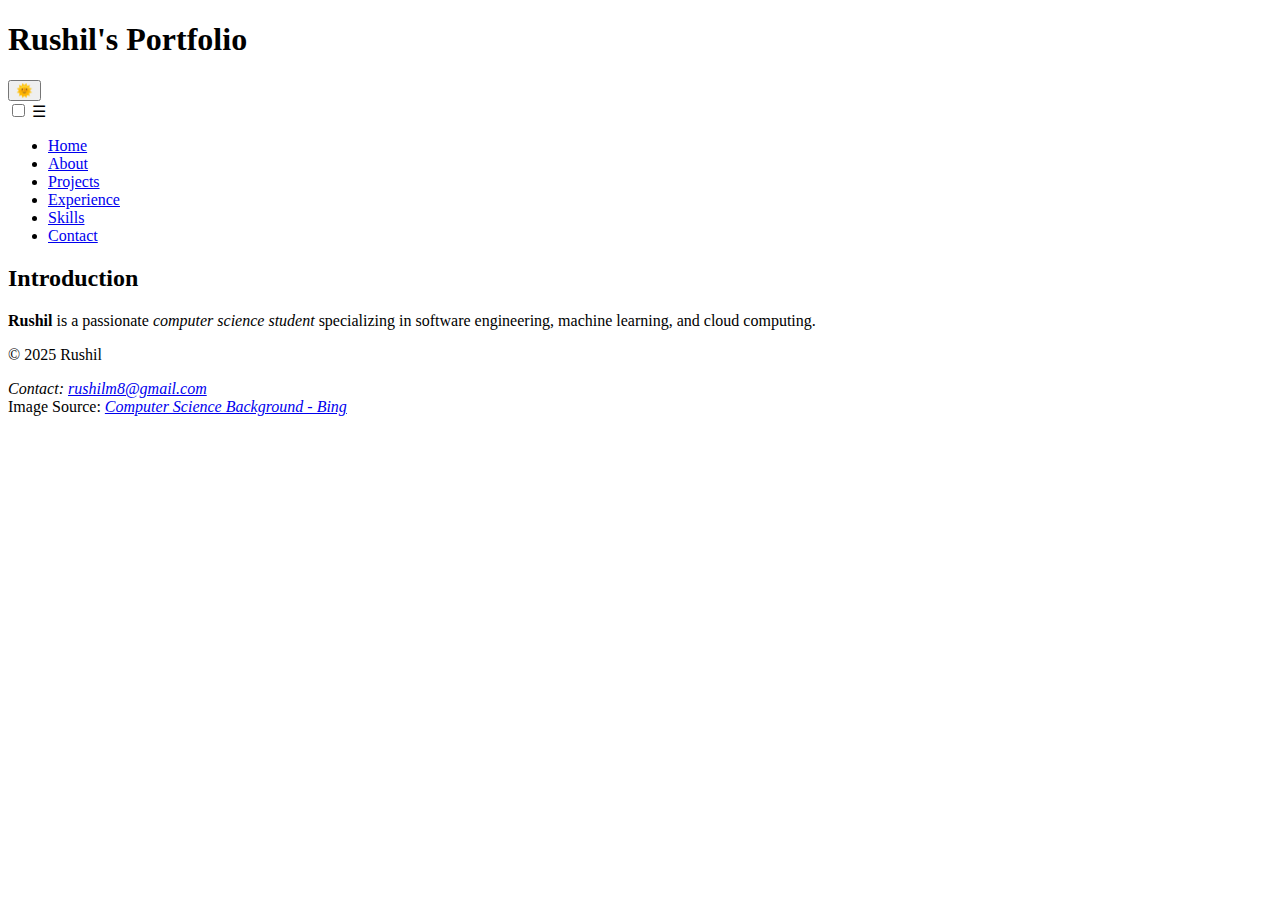
==== index.html @ c71d03ea "Add files via upload" ====
<!DOCTYPE html>
<html lang="en">
<head>
    <meta charset="UTF-8">
    <meta name="viewport" content="width=device-width, initial-scale=1.0">
    <title>Rushil's Portfolio</title>
    <meta name="description" content="A portfolio showcasing Rushil's projects, experience, and skills.">
    <link rel="stylesheet" href="styles.css">
</head>
<body>
    <header>
        <div class="header-title">
            <h1>Rushil's Portfolio</h1>
            <button id="theme-toggle" aria-label="Toggle light/dark mode">🌞</button>
        </div>
        
        <input type="checkbox" id="nav-toggle" class="nav-toggle">
        <label for="nav-toggle" class="nav-toggle-label">&#9776;</label>
        <nav>
            <ul>
                <li><a href="index.html">Home</a></li>
                <li><a href="about.html">About</a></li>
                <li><a href="projects.html">Projects</a></li>
                <li><a href="experience.html">Experience</a></li>
                <li><a href="skills.html">Skills</a></li>
                <li><a href="contact.html">Contact</a></li>
            </ul>
        </nav>
    </header>
    
    <main>
        <section class="intro">
            <h2>Introduction</h2>
            <p><strong>Rushil</strong> is a passionate <em>computer science student</em> specializing in software engineering, machine learning, and cloud computing.</p>
        </section>
    </main>

    <footer>
        <p>&copy; 2025 Rushil</p>
        <address>
            Contact: <a href="mailto:rushilm8@gmail.com">rushilm8@gmail.com</a>
        </address>
    </footer>

    <!-- Citation for Image -->
    <div class="image-credit">
        Image Source: <cite><a href="https://tse3.mm.bing.net/th?id=OIP.bUmzk4lCeGybsMOqSqL_PQHaEK&pid=Api" target="_blank" rel="noopener noreferrer">Computer Science Background - Bing</a></cite>
    </div>

    <script src="theme-toggle.js"></script>
</body>
</html>
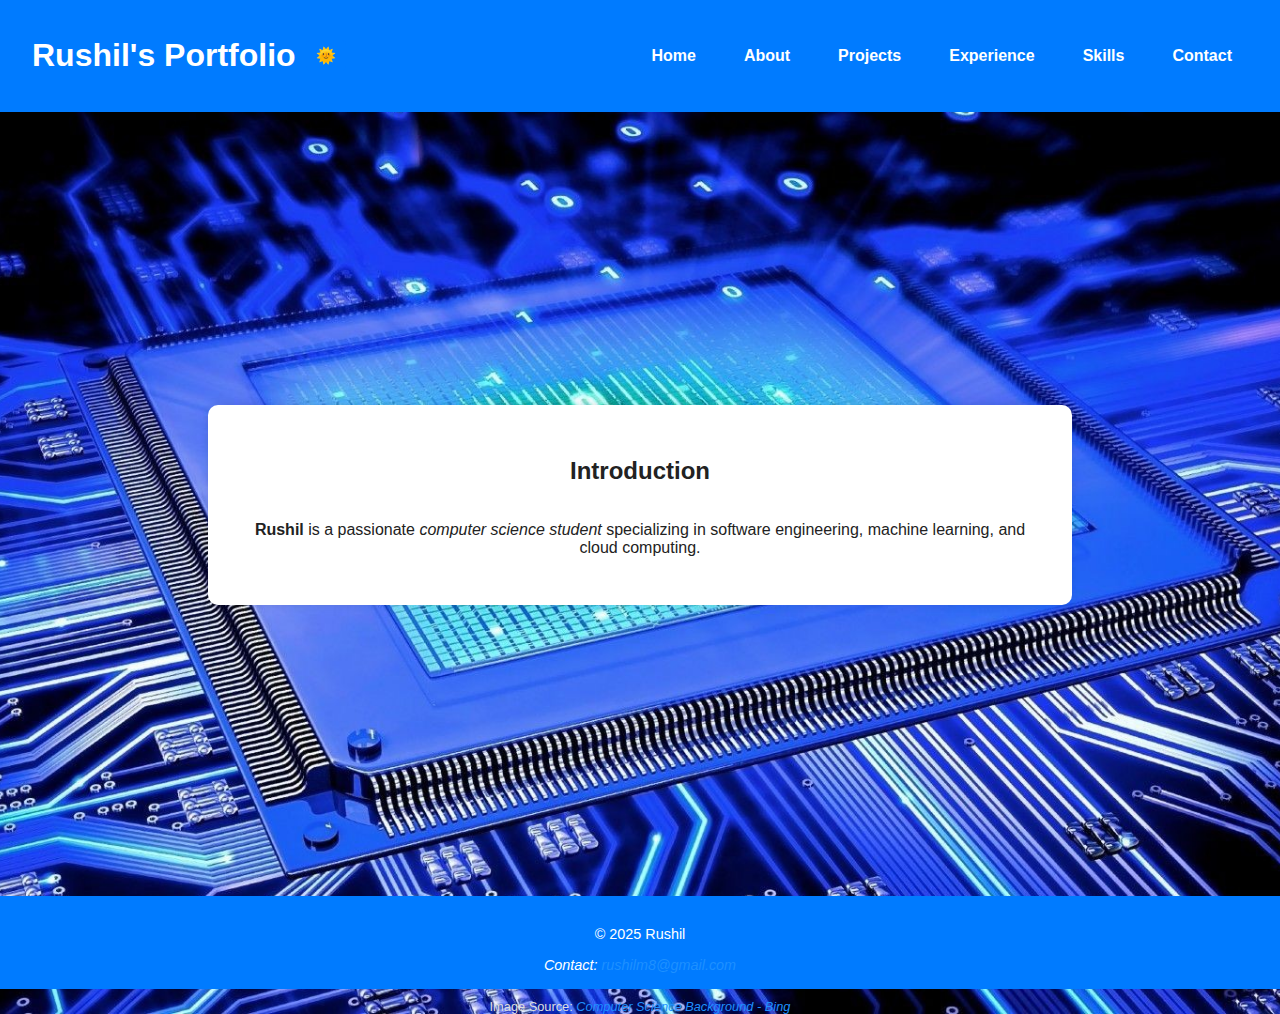
==== commit abe79fa6: "added js back to the top button" ====
--- a/index.html
+++ b/index.html
@@ -50,3 +50,12 @@
     <script src="theme-toggle.js"></script>
 </body>
 </html>
+<body>
+    <!-- Existing header, main, footer code remains unchanged -->
+  
+    <!-- Back to Top Button -->
+    <button id="back-to-top" aria-label="Back to top">↑ Top</button>
+  
+    <script src="theme-toggle.js"></script>
+    <script src="back-to-top.js"></script>
+  </body>
--- a/styles.css
+++ b/styles.css
@@ -0,0 +1,760 @@
+/* CSS Variables with Fallbacks */
+:root {
+    --primary-color: color-mix(in srgb, blue 70%, white);
+    --secondary-color: color(display-p3 0.2 0.6 0.8);
+    --text-color: #222;
+    --background-color: #f5f5f5;
+    --font-size: 1rem;
+    --header-font: 'Poppins', sans-serif;
+}
+/* Background Image */
+body {
+    background-image: url('assets/media/CSbackground.jpg'); /* Adjust path if needed */
+    background-size: cover;
+    background-position: center;
+    background-repeat: no-repeat;
+    color: #222; /* Default text color */
+}
+
+/* Content Wrapper: White Box for Readability */
+.content-wrapper {
+    background-color: rgba(255, 255, 255, 0.9); /* White with slight transparency */
+    padding: 2rem;
+    max-width: 900px;
+    margin: 2rem auto;
+    border-radius: 10px;
+    box-shadow: 0 4px 10px rgba(0, 0, 0, 0.2); /* Soft shadow for depth */
+}
+
+/* Header & Footer: Ensure Readability */
+header, footer {
+    background-color: rgba(0, 0, 0, 0.7);
+    padding: 1rem;
+    text-align: center;
+    color: white;
+}
+
+/* Navigation Link Colors */
+a {
+    color: #1e90ff;
+    text-decoration: none;
+}
+
+a:hover {
+    text-decoration: underline;
+}
+
+/* Intro Section Inside Wrapper */
+.intro {
+    background-color: rgba(255, 255, 255, 0.9);
+    padding: 2rem;
+    border-radius: 10px;
+    text-align: center;
+}
+
+/* Citation Styling */
+.image-credit {
+    text-align: center;
+    font-size: 0.8rem;
+    margin-top: 10px;
+    color: #555;
+}
+
+
+/* Overlay for better readability */
+.intro {
+    background-color: rgba(0, 0, 0, 0.6); /* Dark overlay */
+    padding: 2rem;
+    border-radius: 10px;
+    text-align: center;
+    max-width: 800px;
+    margin: 2rem auto;
+}
+
+/* Ensure header and footer remain readable */
+header, footer {
+    background-color: rgba(0, 0, 0, 0.7);
+    padding: 1rem;
+    text-align: center;
+}
+
+/* Link Styling */
+a {
+    color: #1e90ff;
+    text-decoration: none;
+}
+
+a:hover {
+    text-decoration: underline;
+}
+
+/* Citation styling */
+.image-credit {
+    text-align: center;
+    font-size: 0.8rem;
+    margin-top: 10px;
+    color: #ddd;
+}
+
+/* Global Styles */
+body {
+    font-family: var(--header-font, Arial), sans-serif;
+    font-size: var(--font-size);
+    color: var(--text-color);
+    background-color: var(--background-color);
+    margin: 0;
+    padding: 0;
+}
+
+/* Header */
+header {
+    display: flex;
+    justify-content: space-between;
+    align-items: center;
+    padding: 1rem;
+    background-color: var(--primary-color, blue);
+    color: white;
+    text-align: center;
+}
+
+header h1 {
+    font-size: 2rem;
+    transition: transform 0.3s ease-in-out;
+}
+
+header h1:hover {
+    transform: scale(1.1);
+}
+
+/* Navigation */
+nav ul {
+    display: flex;
+    list-style: none;
+    gap: 1rem;
+    padding: 0;
+}
+
+nav li {
+    position: relative;
+}
+
+nav a {
+    text-decoration: none;
+    color: white;
+    font-weight: bold;
+    padding: 0.5rem 1rem;
+    display: inline-block;
+    transition: color 0.3s ease-in-out;
+}
+
+nav a:hover {
+    color: var(--secondary-color, cyan);
+}
+
+/* Fix navigation spacing for small screens */
+@media (max-width: 768px) {
+    nav ul {
+        flex-direction: column;
+        align-items: center;
+    }
+
+    .intro {
+        max-width: 90%;
+    }
+}
+
+/* Main Section */
+main {
+    display: flex;
+    flex-direction: column;
+    justify-content: center;
+    align-items: center;
+    min-height: 80dvh; /* Ensures full viewport height */
+    text-align: center;
+    padding: 2rem;
+}
+
+/* Responsive Grid Layout - Fix Alignment */
+.intro {
+    display: flex;
+    flex-direction: column;
+    align-items: center;
+    justify-content: center;
+    max-width: 800px;
+    background-color: white;
+    padding: 2rem;
+    border-radius: 10px;
+    box-shadow: 0 0 10px rgba(0, 0, 0, 0.1);
+    animation: fadeIn 1s ease-in;
+    margin-bottom: 30px;
+}
+
+/* Fix Image Sizes and Alignment */
+.intro figure {
+    display: flex;
+    flex-direction: column;
+    align-items: center;
+    margin: 20px 0;
+}
+
+.intro img {
+    max-width: 250px;
+    height: auto;
+    border-radius: 10px;
+}
+
+/* Fix List Display */
+.intro ul {
+    list-style-type: disc;
+    text-align: left;
+    padding-left: 20px;
+    max-width: 600px;
+}
+
+/* Fix Hiking Image Alignment */
+.intro picture {
+    display: flex;
+    justify-content: center;
+    margin: 20px 0;
+}
+
+.intro picture img {
+    max-width: 250px;
+    height: auto;
+    border-radius: 10px;
+}
+
+/* CSS Animation */
+@keyframes fadeIn {
+    from {
+        opacity: 0;
+        transform: translateY(-10px);
+    }
+    to {
+        opacity: 1;
+        transform: translateY(0);
+    }
+}
+
+/* Footer */
+footer {
+    text-align: center;
+    padding: 1rem;
+    background-color: var(--primary-color);
+    color: white;
+    font-size: 0.9rem;
+}
+
+/* Advanced Selector - has() */
+nav li:has(a:hover) {
+    background-color: rgba(255, 255, 255, 0.2);
+}
+/* Optimize Profile Picture */
+.intro figure img {
+    width: 100%;
+    max-width: 250px;
+    height: auto;
+    border-radius: 10px;
+    object-fit: cover;
+}
+
+/* Ensure Hiking Image Fits Properly */
+.intro picture img {
+    width: 100%;
+    max-width: 600px;
+    height: auto;
+    object-fit: cover;
+    object-position: center;
+    border-radius: 10px;
+}
+
+/* Responsive Image Handling */
+@media (max-width: 768px) {
+    .intro picture img {
+        max-width: 400px;
+    }
+}
+
+/* General Styles */
+body {
+    font-family: var(--header-font, Arial), sans-serif;
+    font-size: var(--font-size);
+    color: var(--text-color);
+    background-color: var(--background-color);
+    margin: 0;
+    padding: 0;
+}
+
+/* Header - Desktop Default */
+header {
+    display: flex;
+    justify-content: space-between;
+    align-items: center;
+    padding: 1rem 2rem;
+    background-color: var(--primary-color, blue);
+    color: white;
+}
+
+/* NAVIGATION - Default for Desktops */
+nav ul {
+    display: flex;
+    list-style: none;
+    gap: 1rem;
+    padding: 0;
+}
+
+nav li {
+    position: relative;
+}
+
+nav a {
+    text-decoration: none;
+    color: white;
+    font-weight: bold;
+    padding: 0.5rem 1rem;
+    display: inline-block;
+    transition: color 0.3s ease-in-out;
+}
+
+nav a:hover {
+    color: var(--secondary-color, cyan);
+}
+
+/* RESPONSIVE NAVIGATION - Hamburger Menu for Mobile */
+.nav-toggle {
+    display: none; /* Hidden on larger screens */
+    font-size: 2rem;
+    background: none;
+    border: none;
+    color: white;
+    cursor: pointer;
+}
+
+@media (max-width: 768px) {
+    nav ul {
+        display: none; /* Hide menu initially */
+        flex-direction: column;
+        background-color: var(--primary-color);
+        position: absolute;
+        top: 60px;
+        left: 0;
+        width: 100%;
+        padding: 1rem;
+    }
+
+    nav ul.show {
+        display: flex; /* Show when toggled */
+    }
+
+    .nav-toggle {
+        display: block; /* Show hamburger menu */
+    }
+}
+
+/* MAIN CONTENT */
+main {
+    display: flex;
+    flex-direction: column;
+    align-items: center;
+    min-height: 80dvh;
+    text-align: center;
+    padding: 2rem;
+}
+
+/* Responsive Grid Layout */
+.intro {
+    display: flex;
+    flex-direction: column;
+    align-items: center;
+    justify-content: center;
+    max-width: 800px;
+    background-color: white;
+    padding: 2rem;
+    border-radius: 10px;
+    box-shadow: 0 0 10px rgba(0, 0, 0, 0.1);
+    animation: fadeIn 1s ease-in;
+    margin-bottom: 30px;
+}
+
+/* IMAGE RESPONSIVENESS */
+.intro picture img {
+    width: 100%;
+    max-width: 600px;
+    height: auto;
+    object-fit: cover;
+    border-radius: 10px;
+}
+
+/* RESPONSIVE STYLING FOR DIFFERENT DEVICES */
+
+/* Phones (Max: 480px) */
+@media (max-width: 480px) {
+    body {
+        font-size: 14px;
+    }
+    
+    .intro {
+        padding: 1.5rem;
+        max-width: 90%;
+    }
+
+    .intro picture img {
+        max-width: 350px;
+    }
+}
+
+/* Tablets & Small Laptops (Max: 1024px) */
+@media (max-width: 1024px) {
+    .intro {
+        max-width: 90%;
+    }
+
+    .intro picture img {
+        max-width: 500px;
+    }
+}
+
+/* Large Screens (Min: 1025px) */
+@media (min-width: 1025px) {
+    .intro {
+        max-width: 800px;
+    }
+}
+
+/* Hide checkbox */
+.nav-toggle {
+    display: none;
+}
+
+/* Style hamburger menu */
+.nav-toggle-label {
+    font-size: 2rem;
+    cursor: pointer;
+    display: none;
+    position: absolute;
+    right: 1rem;
+    top: 1rem;
+}
+
+/* Mobile Menu */
+@media (max-width: 768px) {
+    .nav-toggle-label {
+        display: block; /* Show hamburger menu */
+    }
+
+    nav ul {
+        display: none;
+        flex-direction: column;
+        background-color: rgba(0, 0, 0, 0.8);
+        position: absolute;
+        top: 60px;
+        right: 0;
+        width: 100%;
+        padding: 1rem;
+        text-align: center;
+        z-index: 10;
+    }
+
+    nav ul li {
+        padding: 1rem 0;
+    }
+
+    /* Show menu when checkbox is checked */
+    .nav-toggle:checked + .nav-toggle-label + nav ul {
+        display: flex;
+    }
+}
+/* =============================== */
+/*         CONTACT FORM STYLES     */
+/* =============================== */
+form {
+    display: flex;
+    flex-direction: column;
+    gap: 15px;
+    max-width: 600px;
+    margin: 0 auto;
+}
+
+fieldset {
+    border: none;
+    padding: 10px;
+}
+
+legend {
+    font-size: 1.2em;
+    font-weight: bold;
+    margin-bottom: 10px;
+}
+
+/* Labels & Inputs */
+label {
+    font-weight: bold;
+    display: block;
+    margin-bottom: 5px;
+}
+
+.required {
+    color: red;
+    font-weight: bold;
+}
+
+/* Input and Textarea Styling */
+input, textarea {
+    width: 100%;
+    padding: 10px;
+    margin-top: 5px;
+    border: 1px solid #ccc;
+    border-radius: 5px;
+    font-size: 1rem;
+}
+
+textarea {
+    resize: vertical;
+}
+
+/* Button */
+button {
+    background-color: #007bff;
+    color: white;
+    padding: 10px;
+    border: none;
+    border-radius: 5px;
+    cursor: pointer;
+    font-size: 1rem;
+    transition: background-color 0.3s ease-in-out;
+}
+
+button:hover {
+    background-color: #0056b3;
+}
+
+/* Output elements for error and info messages */
+output {
+    display: block;
+    font-weight: bold;
+    padding: 5px;
+    font-size: 0.9rem;
+}
+
+/* Error Message */
+#error-message {
+    color: red;
+}
+
+/* Info Message */
+#info-message {
+    color: green;
+}
+
+/* =============================== */
+/*  RESPONSIVE CONTACT FORM LAYOUT */
+/* =============================== */
+@media (max-width: 768px) {
+    form {
+        max-width: 90%;
+    }
+
+    input, textarea {
+        font-size: 1rem;
+    }
+}
+/* Default Theme (Light Mode) */
+:root {
+    --background-color: #f5f5f5;
+    --text-color: #222;
+    --primary-color: #007bff;
+    --button-bg: #fff;
+    --button-text: #222;
+}
+
+/* Default Light Mode */
+:root {
+    --background-color: #f5f5f5;
+    --text-color: #222;
+    --primary-color: #007bff;
+    --button-bg: #fff;
+    --button-text: #222;
+}
+
+/* Dark Mode */
+/* Default Light Mode */
+:root {
+    --background-color: #f5f5f5;
+    --text-color: #222;
+    --primary-color: #007bff;
+    --button-bg: #fff;
+    --button-text: #222;
+}
+
+:root {
+    --background-color: #f5f5f5;
+    --text-color: #222;
+    --primary-color: #007bff;
+    --button-bg: #fff;
+    --button-text: #222;
+}
+
+/* Dark Mode */
+[data-theme="dark"] {
+    --background-color: #121212;
+    --text-color: #ffffff;
+    --primary-color: #1e90ff;
+    --button-bg: #333;
+    --button-text: #f5f5f5;
+}
+
+/* Apply Theme */
+body {
+    background-color: var(--background-color);
+    color: var(--text-color);
+    font-family: Arial, sans-serif;
+    transition: background-color 0.3s ease, color 0.3s ease;
+}
+
+/* Header */
+.header-title {
+    display: flex;
+    align-items: center;
+    gap: 10px;
+}
+
+/* Header & Footer Fixes */
+[data-theme="dark"] header, 
+[data-theme="dark"] footer {
+    background-color: rgba(20, 20, 20, 0.9);
+}
+
+
+/* Ensure All Text Inside is White */
+[data-theme="dark"] .content-wrapper h1, 
+[data-theme="dark"] .content-wrapper h2, 
+[data-theme="dark"] .content-wrapper h3, 
+[data-theme="dark"] .content-wrapper p, 
+[data-theme="dark"] .content-wrapper figcaption, 
+[data-theme="dark"] .content-wrapper table {
+    color: #ffffff !important;
+}
+
+
+
+
+
+
+
+
+
+
+/* Navigation Links */
+[data-theme="dark"] nav a {
+    color: #f5f5f5;
+}
+
+[data-theme="dark"] nav a:hover {
+    color: #fff;
+}
+
+/* Buttons */
+#theme-toggle {c
+    background: var(--button-bg);
+    color: var(--button-text);
+    border: none;
+    padding: 6px 10px;
+    font-size: 1rem;
+    cursor: pointer;
+    border-radius: 5px;
+    transition: background 0.3s ease, color 0.3s ease;
+}
+
+#theme-toggle:hover {
+    background: var(--primary-color);
+    color: #fff;
+}
+/* Apply Dark Mode to All Content Boxes (Fix for About Me & Contact Me) */
+[data-theme="dark"] .content-wrapper,
+[data-theme="dark"] .intro {
+    background-color: #000 !important;  /* Fully black */
+    color: #ffffff !important;
+    border-radius: 10px;
+    padding: 2rem;
+    box-shadow: 0 4px 10px rgba(255, 255, 255, 0.1) !important;
+}
+
+/* Ensure All Text Inside is White */
+[data-theme="dark"] .content-wrapper h1, 
+[data-theme="dark"] .content-wrapper h2, 
+[data-theme="dark"] .content-wrapper h3, 
+[data-theme="dark"] .content-wrapper p, 
+[data-theme="dark"] .content-wrapper figcaption, 
+[data-theme="dark"] .content-wrapper table,
+[data-theme="dark"] .intro h1, 
+[data-theme="dark"] .intro h2, 
+[data-theme="dark"] .intro h3, 
+[data-theme="dark"] .intro p, 
+[data-theme="dark"] .intro figcaption, 
+[data-theme="dark"] .intro table {
+    color: #ffffff !important;
+}
+
+/* Fix Forms and Inputs in Dark Mode */
+[data-theme="dark"] input, 
+[data-theme="dark"] textarea {
+    background-color: #222 !important;  /* Darker input fields */
+    color: #fff !important;
+    border: 1px solid #555 !important;
+}
+
+/* Improve Placeholder Contrast */
+[data-theme="dark"] input::placeholder, 
+[data-theme="dark"] textarea::placeholder {
+    color: #bbb !important;
+}
+
+/* Fix for List Items */
+[data-theme="dark"] .intro ul {
+    background-color: transparent;
+    color: #ffffff !important;
+}
+/* Project Cards Layout */
+.card-container {
+    display: flex;
+    flex-wrap: wrap;
+    justify-content: center;  /* Centers cards horizontally */
+    align-items: center;  /* Centers cards vertically if needed */
+    gap: 1.5rem;  /* Adds space between cards */
+    padding: 2rem 0;
+}
+
+/* Ensure each card has a consistent size */
+project-card {
+    display: flex;
+    justify-content: center;
+    width: 300px; /* Set a fixed width */
+    max-width: 100%;
+}
+
+/* Make header sticky */
+header {
+    position: sticky;
+    top: 0;
+    z-index: 1000;
+}
+
+/* Back to Top Button Styling */
+#back-to-top {
+    position: fixed;
+    bottom: 30px;
+    right: 30px;
+    background-color: var(--primary-color, #007bff);
+    color: #fff;
+    border: none;
+    padding: 0.75rem 1rem;
+    border-radius: 5px;
+    cursor: pointer;
+    font-size: 1rem;
+    display: none; /* Hidden by default */
+    transition: opacity 0.3s ease;
+}
+
+#back-to-top:hover {
+    background-color: var(--secondary-color, #1e90ff);
+}